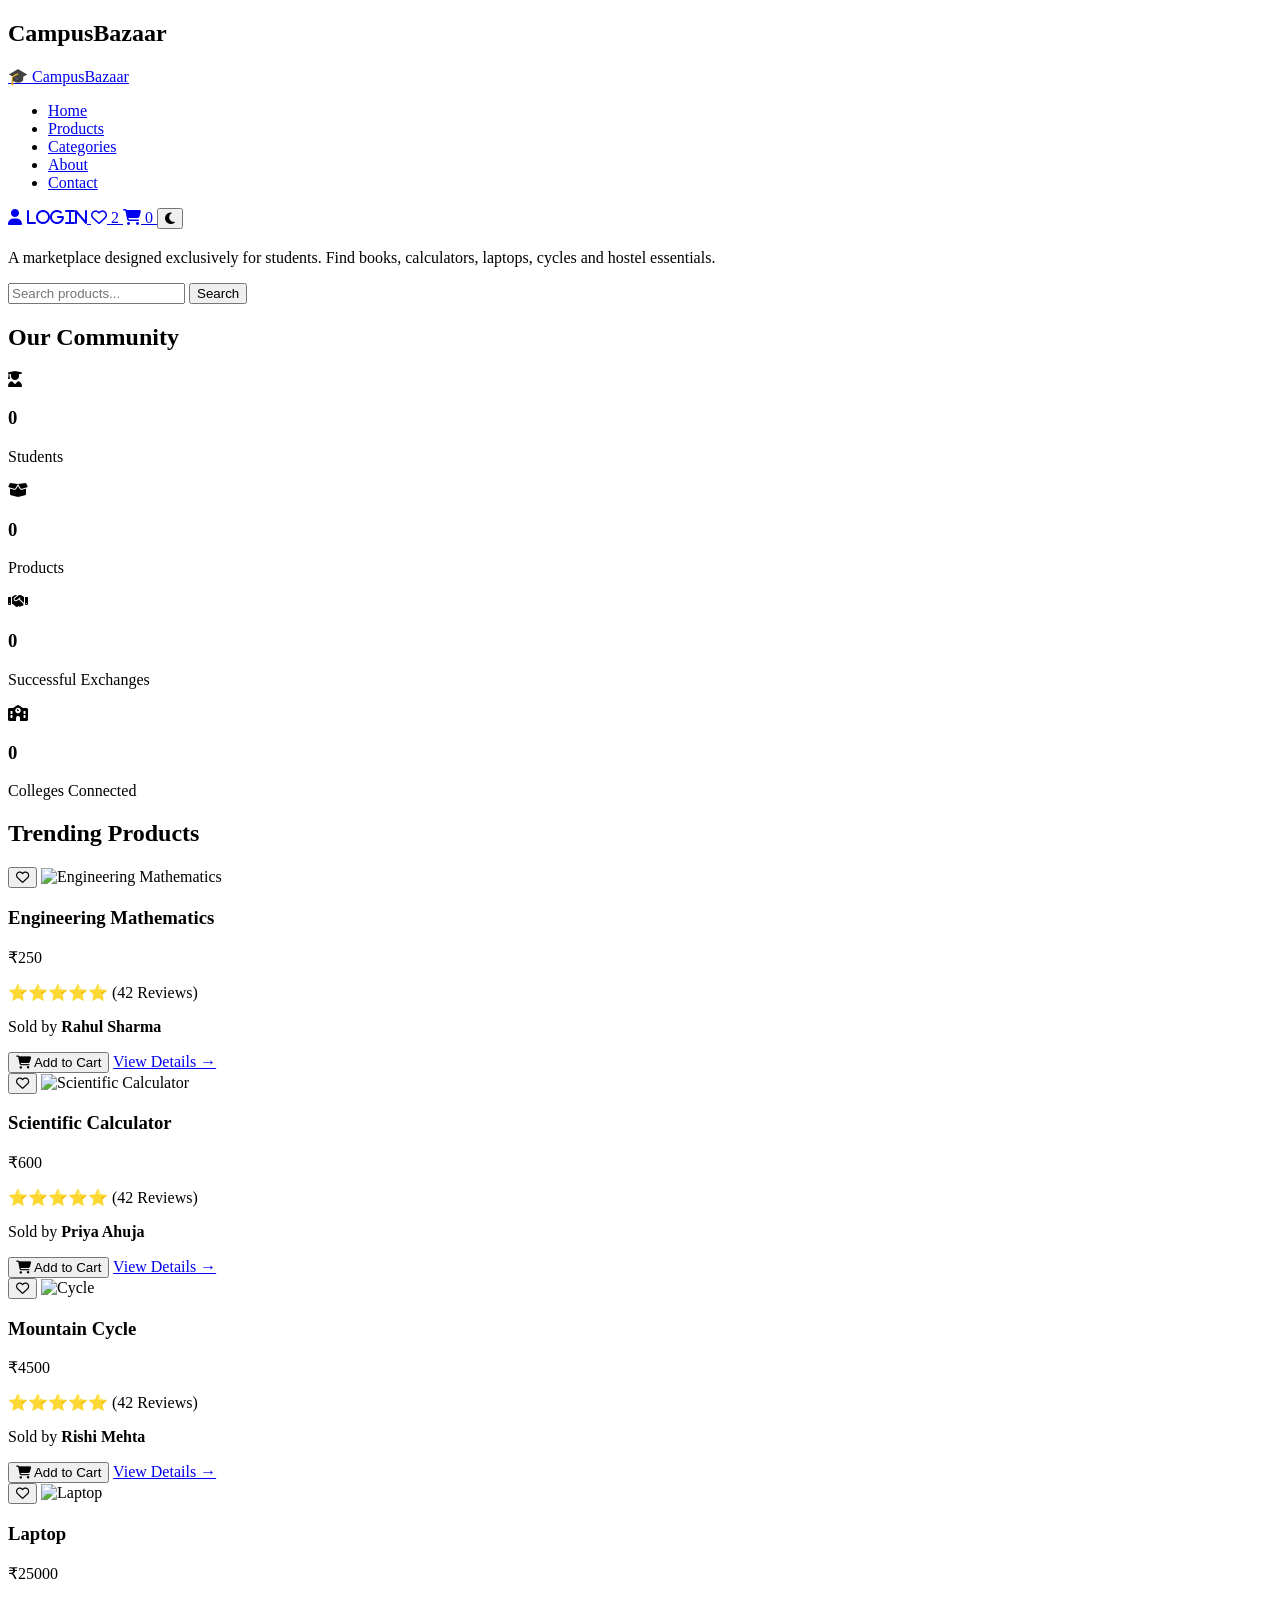
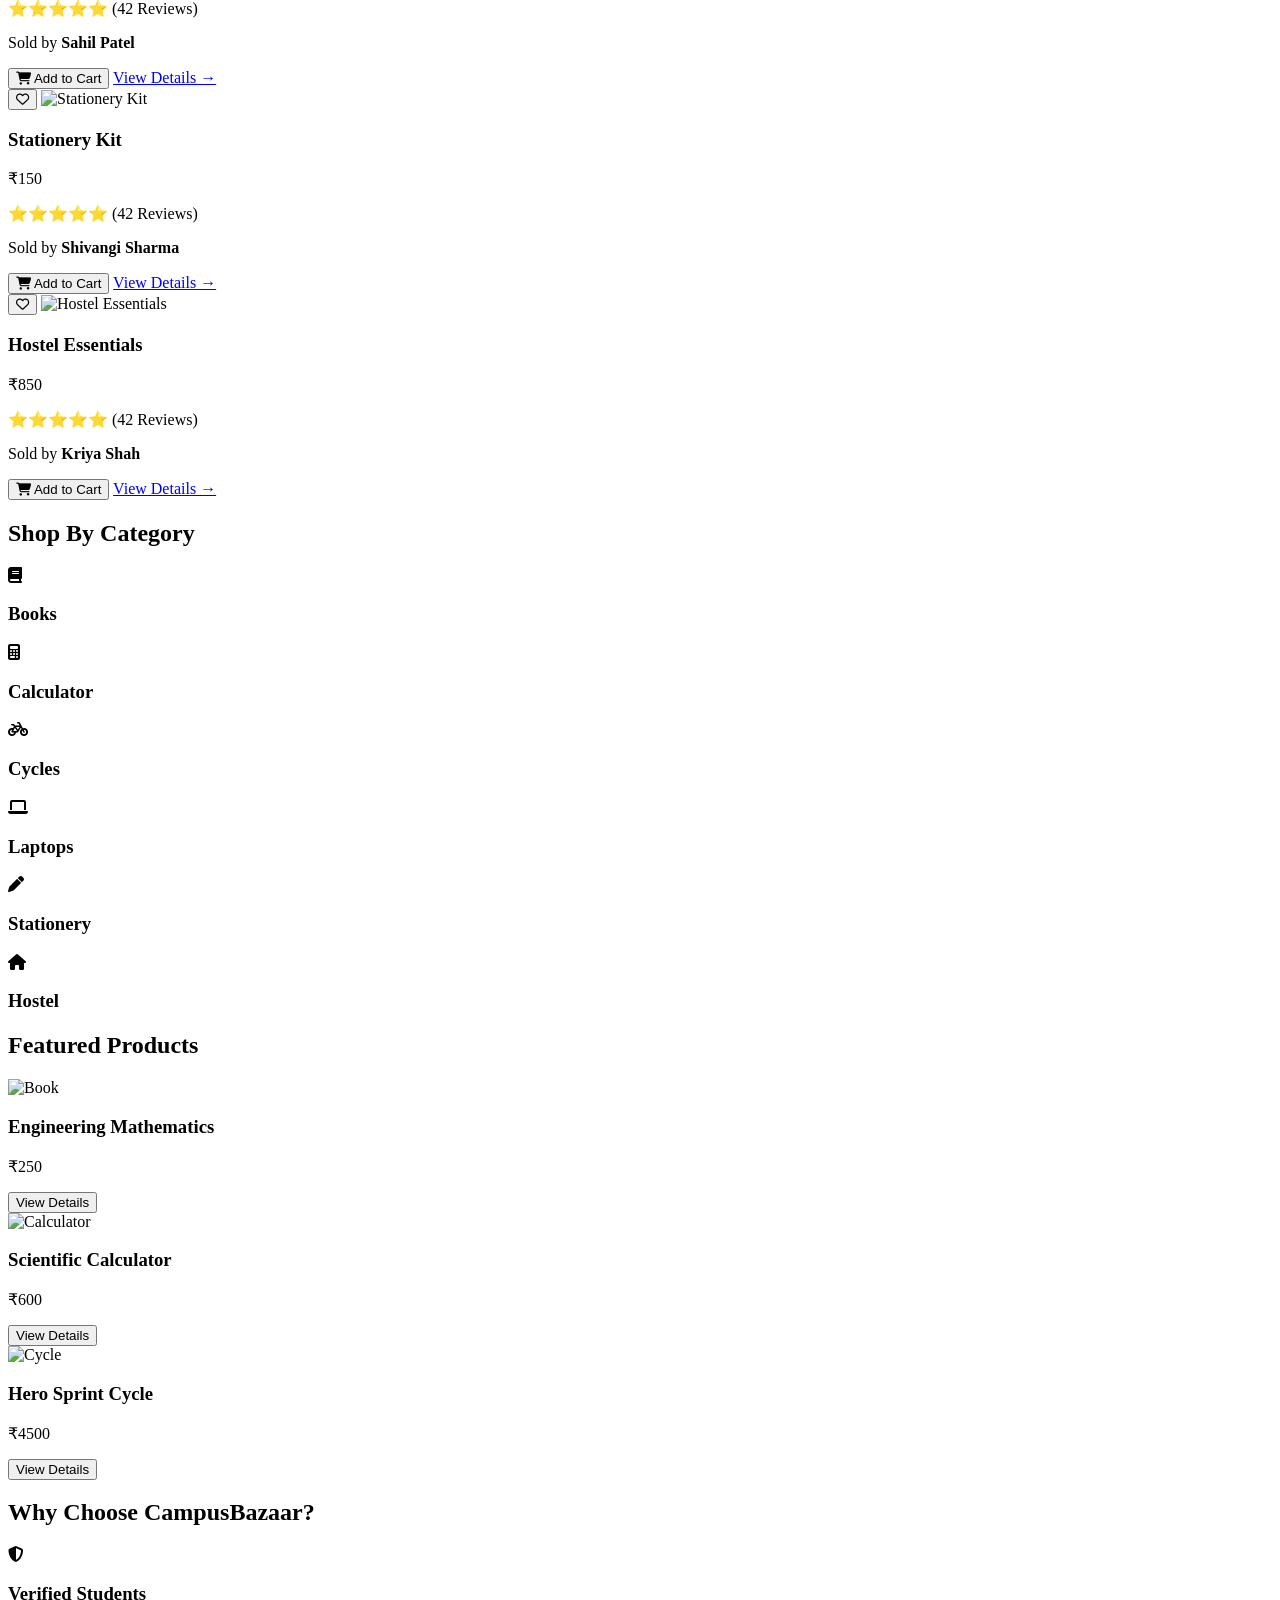
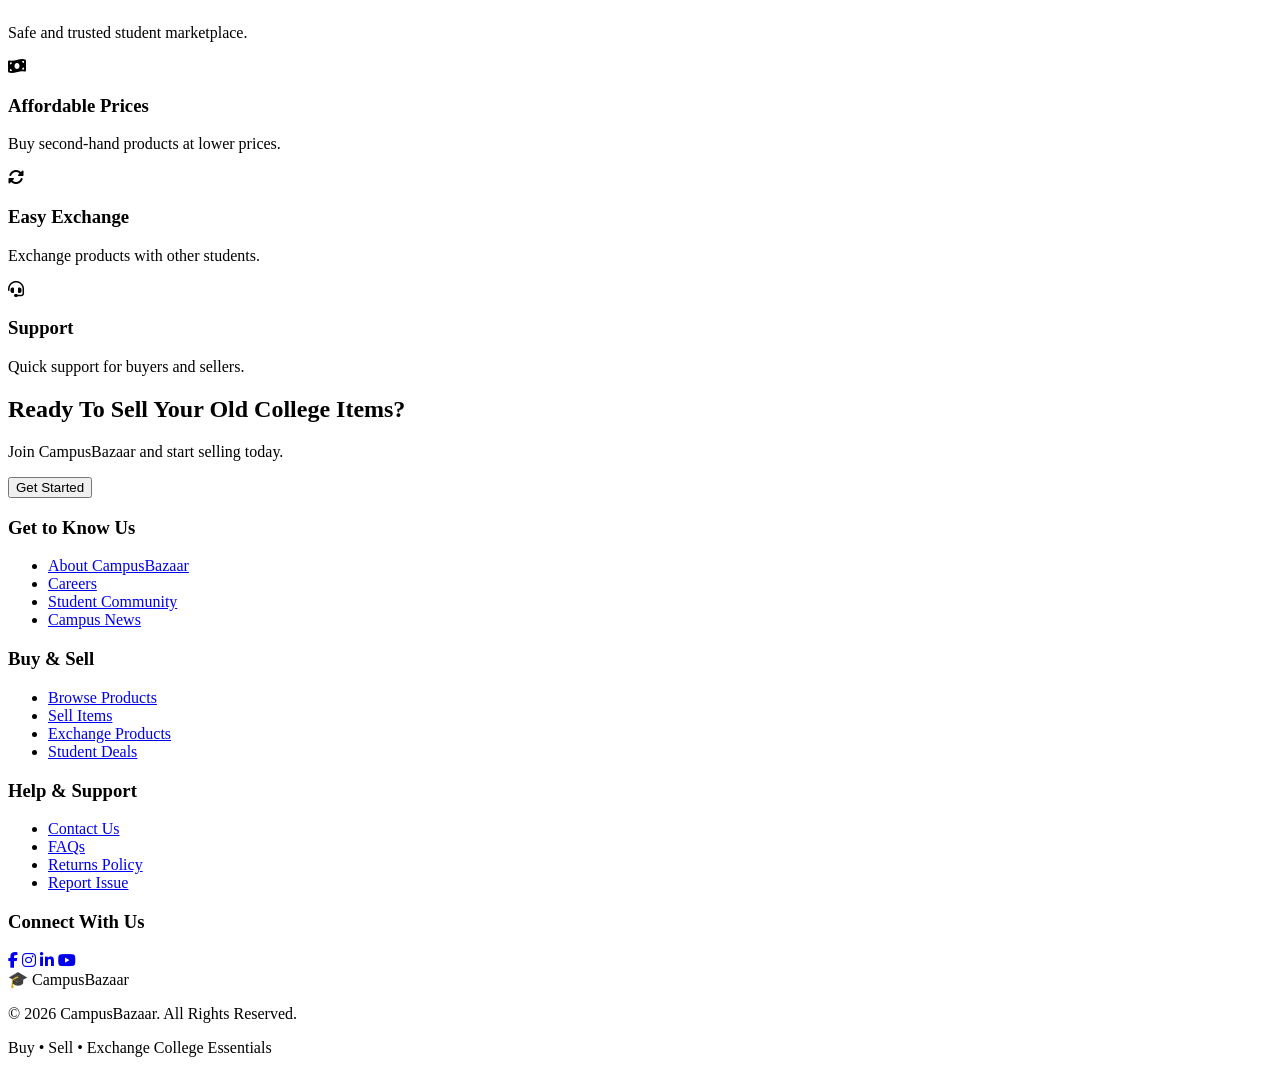
==== index.html @ 0b0bb055 "Add files via upload" ====
<!DOCTYPE html>
<html lang="en">

<head>
    <meta charset="UTF-8">
    <meta name="viewport" content="width=device-width, initial-scale=1.0">
    <title>CampusBazaar - Student Marketplace</title>

    <link rel="stylesheet" href="../CampusBazzar/css/index.css">


    <link rel="stylesheet" href="https://cdnjs.cloudflare.com/ajax/libs/font-awesome/6.5.1/css/all.min.css">

</head>


<body>
    <div id="loader">
        <h2>
            CampusBazaar
        </h2>

    </div>

    <!-- Navbar -->

    <nav class="navbar">

    <!-- Logo -->
    <div class="logo">
        <a href="index.html">
            <span>🎓 CampusBazaar</span>
        </a>
    </div>

    <!-- Navigation Links -->
    <ul class="nav-links">

        <li><a href="index.html" class="active">Home</a></li>
        <li><a href="Product.html">Products</a></li>
        <li><a href="Categories.html">Categories</a></li>
        <li><a href="about.html">About</a></li>
        <li><a href="contact.html">Contact</a></li>

    </ul>

    <!-- Right Side -->
    <div class="nav-right">
        <a href="Login.html" class="login-btn">
            <i class="fa-solid fa-user"> Login</i>
        </a>
        <a href="#" class="icon-btn">
            <i class="fa-regular fa-heart"></i>
            <span class="badge">2</span>
        </a>

        <a href="#" class="icon-btn">
            <i class="fas fa-shopping-cart"></i>
            <span class="badge" id="cart-count">0</span>

        </a>
        <button id="darkMode" class="theme-btn">
            <i class="fas fa-moon"></i>
        </button>

    </div>

</nav>

    <!-- Hero Section -->

    <section class="hero">
        <div class="hero-content">

            <h1>
                <span id="typing"></span>
            </h1>

            <p>
                A marketplace designed exclusively for students.
                Find books, calculators, laptops, cycles and hostel essentials.
            </p>

            <div class="search-box">

                <input type="text" id="searchInput" placeholder="Search products...">
                <button>
                    Search
                </button>

            </div>

        </div>

    </section>
    <section class="statistics">

        <h2>Our Community</h2>

        <div class="stats-container">

            <div class="stat-card">
                <i class="fas fa-user-graduate"></i>
                <h3 class="counter" data-target="1000">0</h3>
                <p>Students</p>
            </div>

            <div class="stat-card">
                <i class="fas fa-box-open"></i>
                <h3 class="counter" data-target="500">0</h3>
                <p>Products</p>
            </div>

            <div class="stat-card">
                <i class="fas fa-handshake"></i>
                <h3 class="counter" data-target="200">0</h3>
                <p>Successful Exchanges</p>
            </div>

            <div class="stat-card">
                <i class="fas fa-school"></i>
                <h3 class="counter" data-target="50">0</h3>
                <p>Colleges Connected</p>
            </div>

        </div>

    </section>
    <section class="product-slider-section">

        <h2>Trending Products</h2>

        <div class="slider-container">

            <div class="slider-track">

                <div class="product-card">

                    <!-- Wishlist -->
                    <button class="wishlist-btn">
                        <i class="fa-regular fa-heart"></i>
                    </button>

                    <!-- Product Image -->
                    <img src="images/maths Engineering.webp" alt="Engineering Mathematics">

                    <!-- Product Info -->
                    <div class="product-info">

                        <h3>Engineering Mathematics</h3>

                        <p class="price">₹250</p>

                        <div class="rating">
                            ⭐⭐⭐⭐⭐
                            <span>(42 Reviews)</span>
                        </div>

                        <p class="seller">
                            Sold by <strong>Rahul Sharma</strong>
                        </p>

                        <!-- Buttons -->
                        <button class="cart-btn">
                            <i class="fas fa-shopping-cart"></i>
                            Add to Cart
                        </button>

                        <a href="Product_Detail_Book.html" class="details-link">
                            View Details →
                        </a>

                    </div>

                </div>

                <div class="product-card">

                    <!-- Wishlist -->
                    <button class="wishlist-btn">
                        <i class="fa-regular fa-heart"></i>
                    </button>

                    <!-- Product Image -->
                    <img src="../CampusBazzar/images/calculator.png" alt="Scientific Calculator">

                    <!-- Product Info -->
                    <div class="product-info">

                        <h3>Scientific Calculator</h3>

                        <p class="price">₹600</p>

                        <div class="rating">
                            ⭐⭐⭐⭐⭐
                            <span>(42 Reviews)</span>
                        </div>

                        <p class="seller">
                            Sold by <strong>Priya Ahuja</strong>
                        </p>

                        <!-- Buttons -->
                        <button class="cart-btn">
                            <i class="fas fa-shopping-cart"></i>
                            Add to Cart
                        </button>

                        <a href="Product_Detail_Calculator.html" class="details-link">
                            View Details →
                        </a>

                    </div>

                </div>

                <div class="product-card">

                    <!-- Wishlist -->
                    <button class="wishlist-btn">
                        <i class="fa-regular fa-heart"></i>
                    </button>

                    <!-- Product Image -->
                    <img src="../CampusBazzar/images/cycle.webp" alt="Cycle">

                    <!-- Product Info -->
                    <div class="product-info">

                        <h3>Mountain Cycle</h3>

                        <p class="price">₹4500</p>

                        <div class="rating">
                            ⭐⭐⭐⭐⭐
                            <span>(42 Reviews)</span>
                        </div>

                        <p class="seller">
                            Sold by <strong>Rishi Mehta</strong>
                        </p>

                        <!-- Buttons -->
                        <button class="cart-btn">
                            <i class="fas fa-shopping-cart"></i>
                            Add to Cart
                        </button>

                        <a href="Product_Detail_Cycle.html" class="details-link">
                            View Details →
                        </a>

                    </div>

                </div>

                <div class="product-card">

                    <!-- Wishlist -->
                    <button class="wishlist-btn">
                        <i class="fa-regular fa-heart"></i>
                    </button>

                    <!-- Product Image -->
                    <img src="../CampusBazzar/images/laptop.png" alt="Laptop">

                    <!-- Product Info -->
                    <div class="product-info">

                        <h3>Laptop</h3>

                        <p class="price">₹25000</p>

                        <div class="rating">
                            ⭐⭐⭐⭐⭐
                            <span>(42 Reviews)</span>
                        </div>

                        <p class="seller">
                            Sold by <strong>Sahil Patel</strong>
                        </p>

                        <!-- Buttons -->
                        <button class="cart-btn">
                            <i class="fas fa-shopping-cart"></i>
                            Add to Cart
                        </button>

                        <a href="Product_Detail_Laptop.html" class="details-link">
                            View Details →
                        </a>

                    </div>

                </div>

                <div class="product-card">

                    <!-- Wishlist -->
                    <button class="wishlist-btn">
                        <i class="fa-regular fa-heart"></i>
                    </button>

                    <!-- Product Image -->
                    <img src="../CampusBazzar/images/kit.jpg" alt="Stationery Kit">

                    <!-- Product Info -->
                    <div class="product-info">

                        <h3>Stationery Kit</h3>

                        <p class="price">₹150</p>

                        <div class="rating">
                            ⭐⭐⭐⭐⭐
                            <span>(42 Reviews)</span>
                        </div>

                        <p class="seller">
                            Sold by <strong>Shivangi Sharma</strong>
                        </p>

                        <!-- Buttons -->
                        <button class="cart-btn">
                            <i class="fas fa-shopping-cart"></i>
                            Add to Cart
                        </button>

                        <a href="Product_Detail_kit.html" class="details-link">
                            View Details →
                        </a>

                    </div>

                </div>

                <div class="product-card">

                    <!-- Wishlist -->
                    <button class="wishlist-btn">
                        <i class="fa-regular fa-heart"></i>
                    </button>

                    <!-- Product Image -->
                    <img src="../CampusBazzar/images/hostel-1.jpg" alt="Hostel Essentials">

                    <!-- Product Info -->
                    <div class="product-info">

                        <h3>Hostel Essentials</h3>

                        <p class="price">₹850</p>

                        <div class="rating">
                            ⭐⭐⭐⭐⭐
                            <span>(42 Reviews)</span>
                        </div>

                        <p class="seller">
                            Sold by <strong>Kriya Shah</strong>
                        </p>

                        <!-- Buttons -->
                        <button class="cart-btn">
                            <i class="fas fa-shopping-cart"></i>
                            Add to Cart
                        </button>

                        <a href="Product_Detail_hostel.html" class="details-link">
                            View Details →
                        </a>

                    </div>

                </div>

            </div>

        </div>

    </section>

    <!-- Categories -->

    <section class="categories hidden">

        <h2>Shop By Category</h2>

        <div class="category-container">

            <div class="category-card">
                <i class="fas fa-book"></i>
                <h3>Books</h3>
            </div>

            <div class="category-card">
                <i class="fas fa-calculator"></i>
                <h3>Calculator</h3>
            </div>

            <div class="category-card">
                <i class="fas fa-bicycle"></i>
                <h3>Cycles</h3>
            </div>

            <div class="category-card">
                <i class="fas fa-laptop"></i>
                <h3>Laptops</h3>
            </div>

            <div class="category-card">
                <i class="fas fa-pen"></i>
                <h3>Stationery</h3>
            </div>

            <div class="category-card">
                <i class="fas fa-house"></i>
                <h3>Hostel</h3>
            </div>

        </div>

    </section>

    <!-- Featured Products -->

    <section class="products hidden">

        <h2>Featured Products</h2>

        <div class="product-grid">

            <div class="product-card">

                <img src="../CampusBazzar/images/maths Engineering.webp" alt="Book">

                <h3>Engineering Mathematics</h3>

                <p>₹250</p>

                <a href="../CampusBazzar/Product_Detail_Book.html">
                    <button>View Details</button>
                </a>

            </div>

            <div class="product-card">

                <img src="../CampusBazzar/images/calculator.png" alt="Calculator">

                <h3>Scientific Calculator</h3>

                <p>₹600</p>

                <a href="../CampusBazzar/Product_Detail_Calculator.html">
                    <button>View Details</button>
                </a>

            </div>

            <div class="product-card">

                <img src="../CampusBazzar/images/cycle.webp" alt="Cycle">

                <h3>Hero Sprint Cycle</h3>

                <p>₹4500</p>

                <a href="../CampusBazzar/Product_Detail_Cycle.html">
                    <button>View Details</button>
                </a>

            </div>

        </div>

    </section>

    <!-- Features -->

    <section class="features hidden">

        <h2>Why Choose CampusBazaar?</h2>

        <div class="feature-container">

            <div class="feature-box">
                <i class="fas fa-shield-alt"></i>
                <h3>Verified Students</h3>
                <p>Safe and trusted student marketplace.</p>
            </div>

            <div class="feature-box">
                <i class="fas fa-money-bill-wave"></i>
                <h3>Affordable Prices</h3>
                <p>Buy second-hand products at lower prices.</p>
            </div>

            <div class="feature-box">
                <i class="fas fa-sync-alt"></i>
                <h3>Easy Exchange</h3>
                <p>Exchange products with other students.</p>
            </div>

            <div class="feature-box">
                <i class="fas fa-headset"></i>
                <h3>Support</h3>
                <p>Quick support for buyers and sellers.</p>
            </div>

        </div>

    </section>

    <!-- CTA -->

    <section class="cta">

        <h2>Ready To Sell Your Old College Items?</h2>

        <p>Join CampusBazaar and start selling today.</p>

        <a href="register.html">
            <button>Get Started</button>
        </a>

    </section>

    <!-- Footer -->

    <footer class="footer">
        <div class="footer-main">

            <div class="footer-column">
                <h3>Get to Know Us</h3>
                <ul>
                    <li><a href="about.html">About CampusBazaar</a></li>
                    <li><a href="#">Careers</a></li>
                    <li><a href="#">Student Community</a></li>
                    <li><a href="#">Campus News</a></li>
                </ul>
            </div>

            <div class="footer-column">
                <h3>Buy & Sell</h3>
                <ul>
                    <li><a href="products.html">Browse Products</a></li>
                    <li><a href="#">Sell Items</a></li>
                    <li><a href="#">Exchange Products</a></li>
                    <li><a href="#">Student Deals</a></li>
                </ul>
            </div>

            <div class="footer-column">
                <h3>Help & Support</h3>
                <ul>
                    <li><a href="contact.html">Contact Us</a></li>
                    <li><a href="#">FAQs</a></li>
                    <li><a href="#">Returns Policy</a></li>
                    <li><a href="#">Report Issue</a></li>
                </ul>
            </div>

            <div class="footer-column">
                <h3>Connect With Us</h3>

                <div class="social-icons">
                    <a href="#"><i class="fab fa-facebook-f"></i></a>
                    <a href="#"><i class="fab fa-instagram"></i></a>
                    <a href="#"><i class="fab fa-linkedin-in"></i></a>
                    <a href="#"><i class="fab fa-youtube"></i></a>
                </div>

            </div>

        </div>

        <div class="footer-bottom">

            <div class="footer-logo">
                🎓 CampusBazaar
            </div>

            <p>
                © 2026 CampusBazaar. All Rights Reserved.
            </p>

            <p>
                Buy • Sell • Exchange College Essentials
            </p>

        </div>

    </footer>

</body>
<script src="Javascript/index.js"></script>

</html>
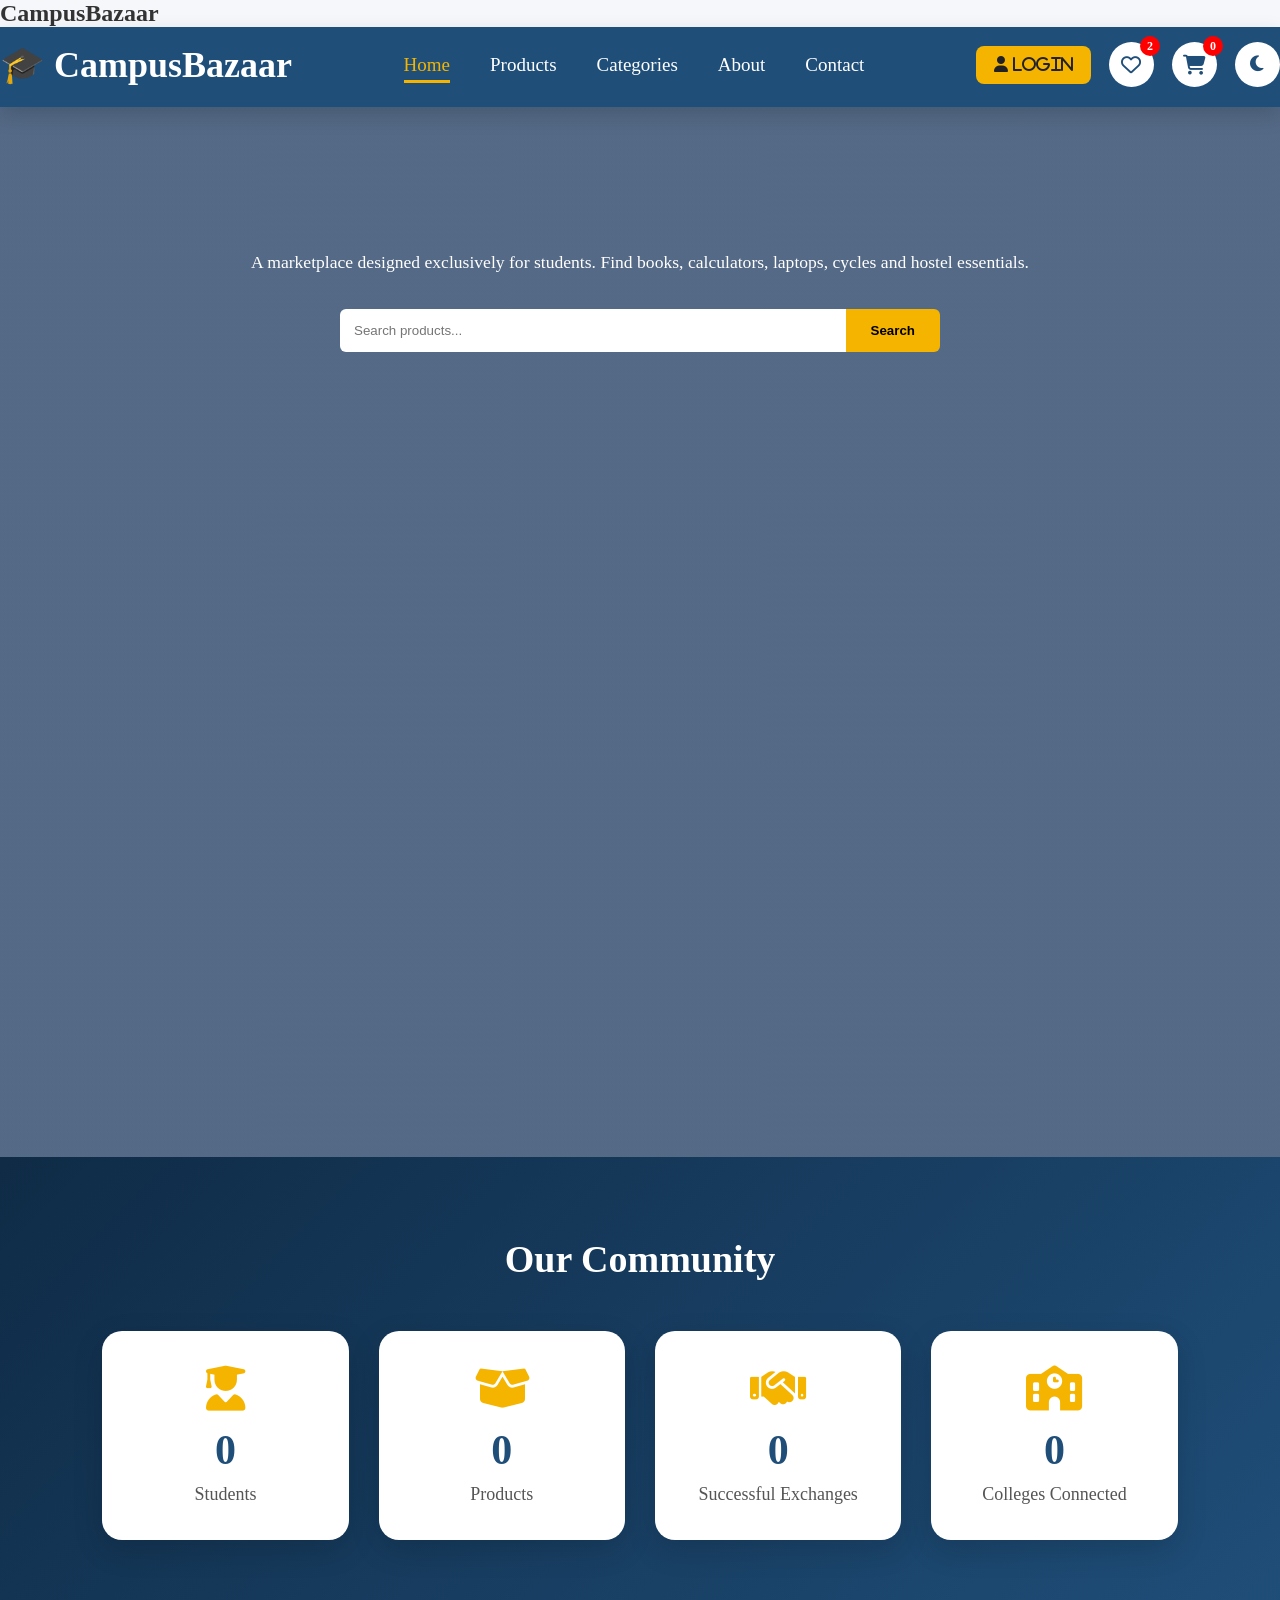
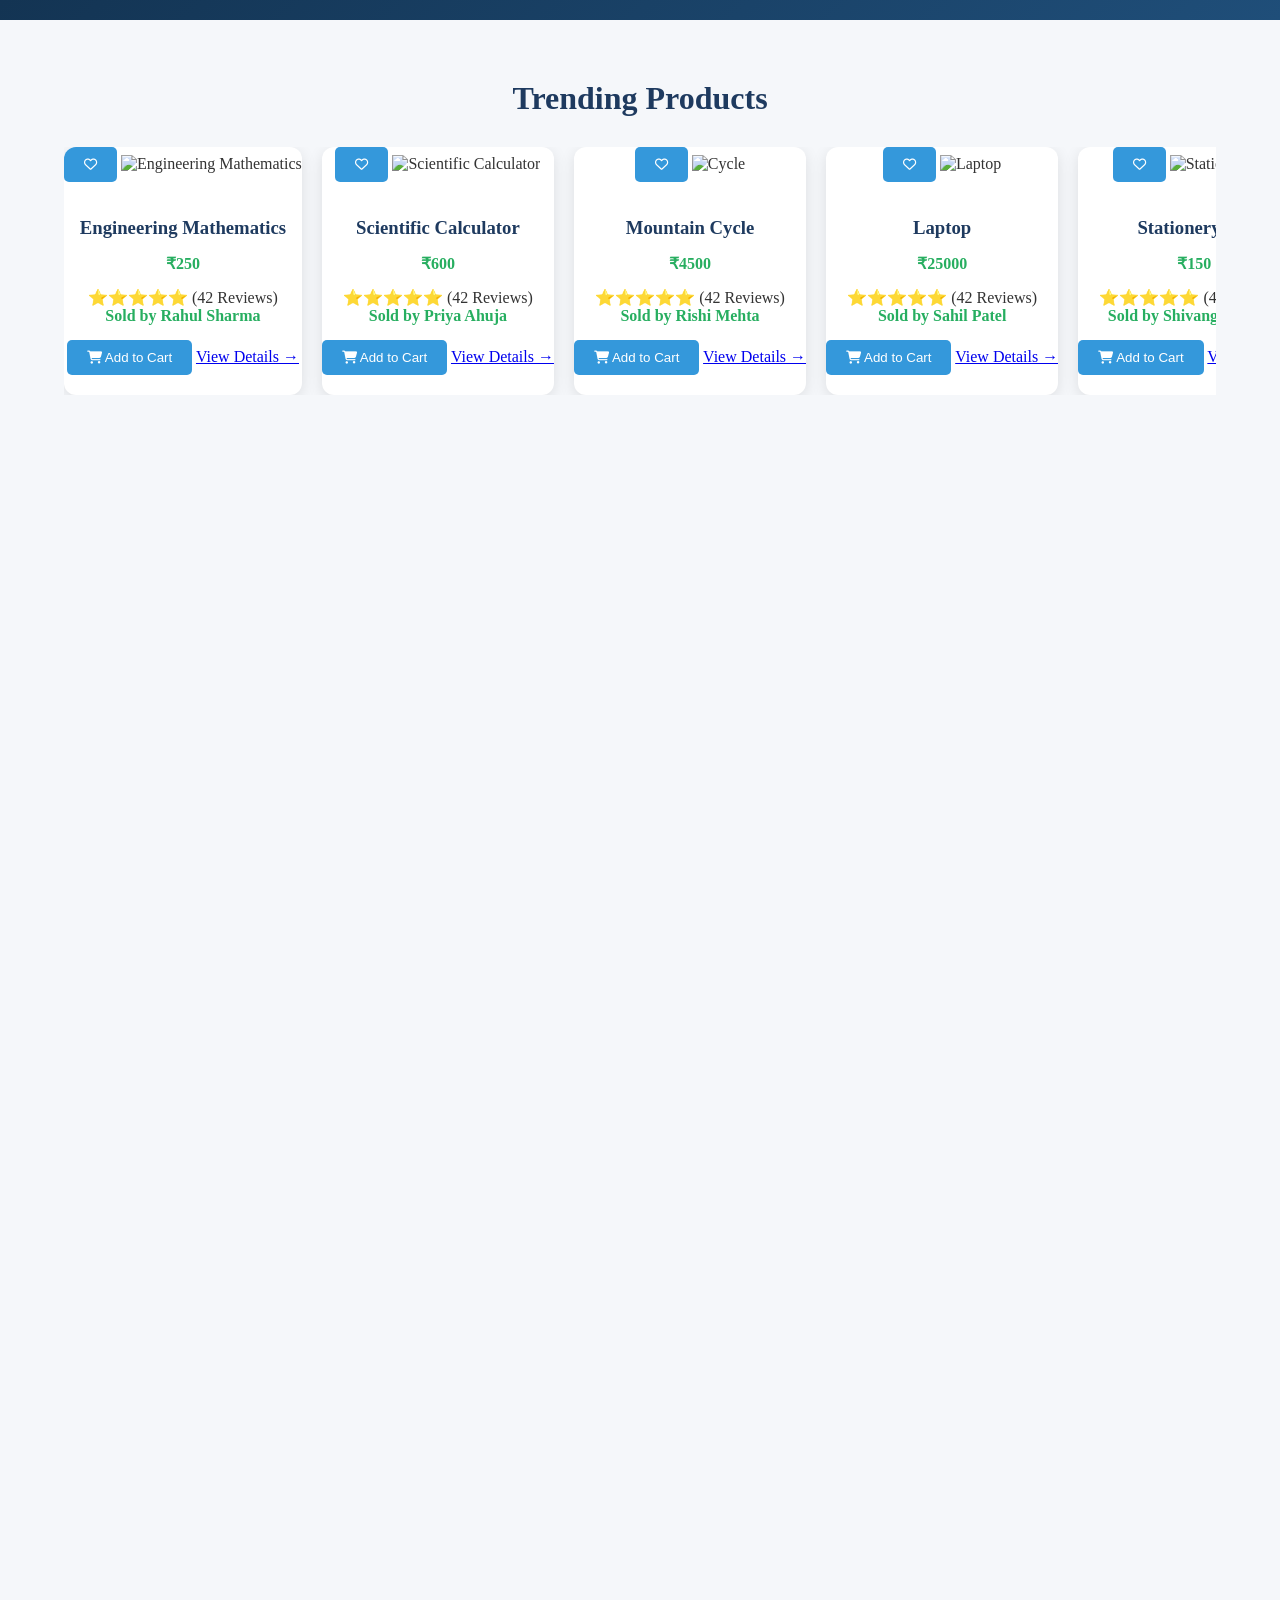
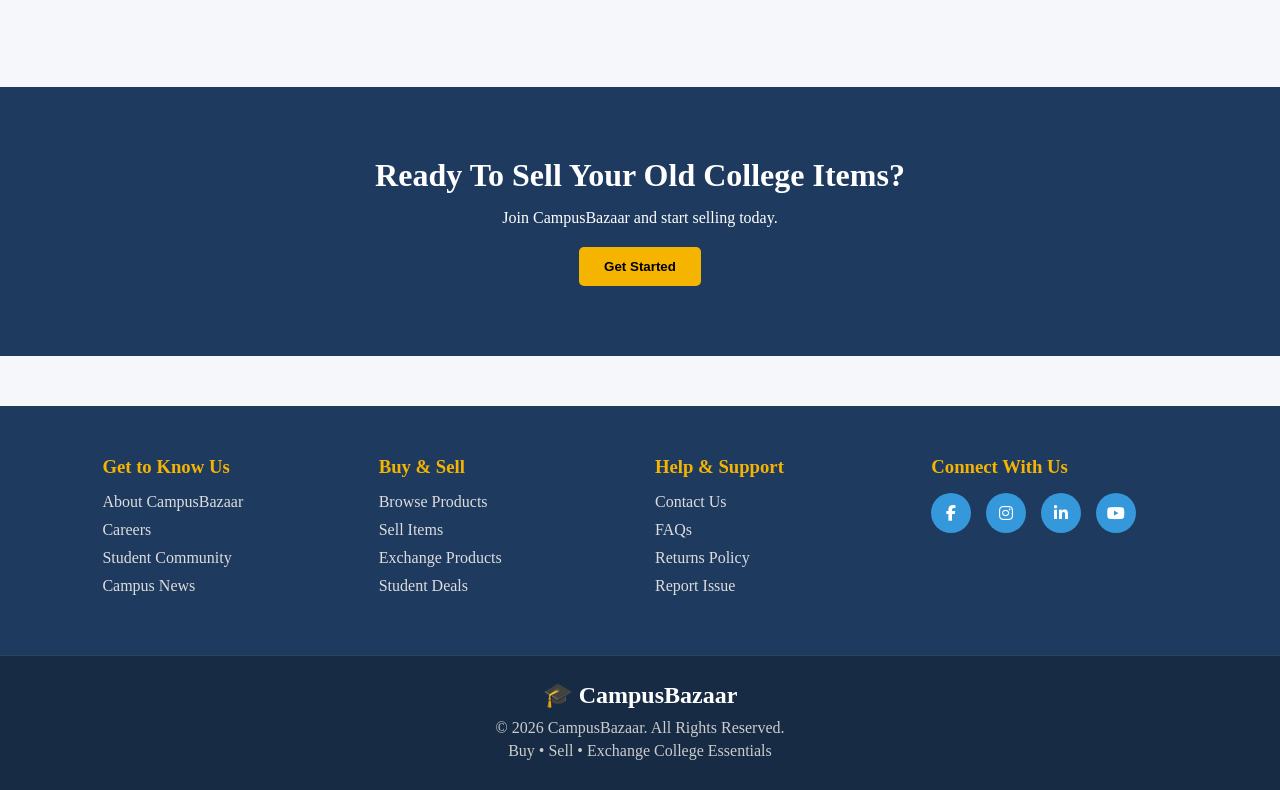
==== commit 9e534a88: "Update index.html" ====
--- a/index.html
+++ b/index.html
@@ -6,7 +6,7 @@
     <meta name="viewport" content="width=device-width, initial-scale=1.0">
     <title>CampusBazaar - Student Marketplace</title>
 
-    <link rel="stylesheet" href="../CampusBazzar/css/index.css">
+    <link rel="stylesheet" href="index.css">
 
 
     <link rel="stylesheet" href="https://cdnjs.cloudflare.com/ajax/libs/font-awesome/6.5.1/css/all.min.css">
@@ -142,7 +142,7 @@
                     </button>
 
                     <!-- Product Image -->
-                    <img src="images/maths Engineering.webp" alt="Engineering Mathematics">
+                    <img src="maths Engineering.webp" alt="Engineering Mathematics">
 
                     <!-- Product Info -->
                     <div class="product-info">
@@ -182,7 +182,7 @@
                     </button>
 
                     <!-- Product Image -->
-                    <img src="../CampusBazzar/images/calculator.png" alt="Scientific Calculator">
+                    <img src="calculator.png" alt="Scientific Calculator">
 
                     <!-- Product Info -->
                     <div class="product-info">
@@ -222,7 +222,7 @@
                     </button>
 
                     <!-- Product Image -->
-                    <img src="../CampusBazzar/images/cycle.webp" alt="Cycle">
+                    <img src="cycle.webp" alt="Cycle">
 
                     <!-- Product Info -->
                     <div class="product-info">
@@ -262,7 +262,7 @@
                     </button>
 
                     <!-- Product Image -->
-                    <img src="../CampusBazzar/images/laptop.png" alt="Laptop">
+                    <img src="laptop.png" alt="Laptop">
 
                     <!-- Product Info -->
                     <div class="product-info">
@@ -302,7 +302,7 @@
                     </button>
 
                     <!-- Product Image -->
-                    <img src="../CampusBazzar/images/kit.jpg" alt="Stationery Kit">
+                    <img src="kit.jpg" alt="Stationery Kit">
 
                     <!-- Product Info -->
                     <div class="product-info">
@@ -342,7 +342,7 @@
                     </button>
 
                     <!-- Product Image -->
-                    <img src="../CampusBazzar/images/hostel-1.jpg" alt="Hostel Essentials">
+                    <img src="hostel-1.jpg" alt="Hostel Essentials">
 
                     <!-- Product Info -->
                     <div class="product-info">
@@ -432,13 +432,13 @@
 
             <div class="product-card">
 
-                <img src="../CampusBazzar/images/maths Engineering.webp" alt="Book">
+                <img src="maths Engineering.webp" alt="Book">
 
                 <h3>Engineering Mathematics</h3>
 
                 <p>₹250</p>
 
-                <a href="../CampusBazzar/Product_Detail_Book.html">
+                <a href="Product_Detail_Book.html">
                     <button>View Details</button>
                 </a>
 
@@ -446,13 +446,13 @@
 
             <div class="product-card">
 
-                <img src="../CampusBazzar/images/calculator.png" alt="Calculator">
+                <img src="calculator.png" alt="Calculator">
 
                 <h3>Scientific Calculator</h3>
 
                 <p>₹600</p>
 
-                <a href="../CampusBazzar/Product_Detail_Calculator.html">
+                <a href="Product_Detail_Calculator.html">
                     <button>View Details</button>
                 </a>
 
@@ -460,13 +460,13 @@
 
             <div class="product-card">
 
-                <img src="../CampusBazzar/images/cycle.webp" alt="Cycle">
+                <img src="cycle.webp" alt="Cycle">
 
                 <h3>Hero Sprint Cycle</h3>
 
                 <p>₹4500</p>
 
-                <a href="../CampusBazzar/Product_Detail_Cycle.html">
+                <a href="Product_Detail_Cycle.html">
                     <button>View Details</button>
                 </a>
 
@@ -596,4 +596,4 @@
 </body>
 <script src="Javascript/index.js"></script>
 
-</html>+</html>
--- a/index.css
+++ b/index.css
@@ -0,0 +1,731 @@
+
+*{
+    margin:0;
+    padding:0;
+   
+}
+
+html{
+    scroll-behavior:smooth;
+}
+
+body{
+    background:#f5f7fa;
+    color:#333;
+}
+
+.navbar{
+
+    position:sticky;
+    top:0;
+    left:0;
+    width:100%;
+    background:#1f4e79;
+    display:flex;
+    justify-content:space-between;
+    align-items:center;
+    padding:15px 0px 20px;
+    z-index:1000;
+    box-shadow:0 8px 20px rgba(0,0,0,.15);
+
+}
+
+.logo a{
+
+    text-decoration:none;
+    color:white;
+    font-size:36px;
+    font-weight:bold;
+
+}
+
+.logo span{
+    margin-left:0px;
+}
+
+/* Navigation */
+
+.nav-links{
+    display:flex;
+    list-style:none;
+    gap:40px;
+
+}
+
+.nav-links li{
+    list-style:none;
+}
+
+.nav-links a{
+    color:white;
+    text-decoration:none;
+    font-size:19px;
+    font-weight:500;
+    transition:.3s;
+    position:relative;
+
+}
+
+/* Hover Line */
+
+.nav-links a::after{
+
+    content:"";
+    position:absolute;
+    left:0;
+    bottom:-8px;
+    width:0;
+    height:3px;
+    background:#f4b400;
+    transition:.3s;
+
+}
+
+.nav-links a:hover::after,
+
+.nav-links a.active::after{
+    width:100%;
+}
+
+.nav-links a:hover{
+    color:#f4b400;
+}
+
+
+.nav-right{
+    display:flex;
+    align-items:center;
+    gap:18px;
+
+}
+
+
+.login-btn{
+    background:#f4b400;
+    color:#222;
+    padding:10px 18px;
+    border-radius:8px;
+    text-decoration:none;
+    font-weight:600;
+    transition:.3s;
+
+}
+
+.login-btn:hover{
+    background:#d89c00;
+    color:white;
+
+}
+
+
+.icon-btn{
+    position:relative;
+    width:45px;
+    height:45px;
+    border-radius:50%;
+    background:white;
+    display:flex;
+    justify-content:center;
+    align-items:center;
+    text-decoration:none;
+    color:#1f4e79;
+    font-size:20px;
+    transition:.3s;
+
+}
+
+.icon-btn:hover{
+    background:#f4b400;
+    color:white;
+    transform:translateY(-4px);
+
+}
+
+
+.badge{
+    position:absolute;
+    top:-6px;
+    right:-6px;
+    width:20px;
+    height:20px;
+    background:red;
+    color:white;
+    border-radius:50%;
+    display:flex;
+    justify-content:center;
+    align-items:center;
+    font-size:12px;
+    font-weight:bold;
+
+}
+
+
+.theme-btn{
+    width:45px;
+    height:45px;
+    border:none;
+    border-radius:50%;
+    background:white;
+    cursor:pointer;
+    font-size:18px;
+    color:#1f4e79;
+    transition:.3s;
+
+}
+
+.theme-btn:hover{
+    background:#f4b400;
+    color:white;
+    transform:rotate(25deg);
+
+}
+
+
+@media(max-width:992px){
+
+    .navbar{
+
+        flex-wrap:wrap;
+
+        padding:15px;
+
+    }
+
+    .nav-links{
+
+        width:100%;
+
+        justify-content:center;
+
+        margin:20px 0;
+
+        gap:20px;
+
+        flex-wrap:wrap;
+
+    }
+
+}
+.product-slider-section{
+    padding:60px 5%;
+    background:#f5f7fa;
+}
+
+.product-slider-section h2{
+    text-align:center;
+    margin-bottom:30px;
+    color:#1e3a5f;
+}
+
+.slider-container{
+    overflow:hidden;
+    position:relative;
+}
+
+.slider-track{
+    display:flex;
+    gap:20px;
+    width:max-content;
+    animation:scroll 20s linear infinite;
+}
+
+.slider-container:hover .slider-track{
+    animation-play-state:paused;
+}
+
+.card{
+    width:320px;
+    background:white;
+    border-radius:12px;
+    overflow:hidden;
+    box-shadow:0 4px 12px rgba(0,0,0,0.1);
+    transition:0.3s;
+}
+
+.card:hover{
+    transform:translateY(-8px);
+}
+
+.card img{
+    width:100%;
+    height:220px;
+    object-fit:cover;
+}
+
+.card h3{
+    padding:10px;
+    color:#1e3a5f;
+}
+
+.card p{
+    padding:0 10px 15px;
+    color:#27ae60;
+    font-weight:bold;
+}
+
+@keyframes scroll{
+
+    0%{
+        transform:translateX(0);
+    }
+
+    100%{
+        transform:translateX(-50%);
+    }
+
+}
+
+.hero{
+    min-height:90vh;
+}
+.hero{
+    background:#1e3a5f;
+    color:white;
+    text-align:center;
+    padding:100px 20px;
+}
+
+.hero-content{
+    max-width:800px;
+    margin:auto;
+}
+
+.hero h1{
+    font-size:3rem;
+    margin-bottom:20px;
+}
+
+.hero p{
+    font-size:1.1rem;
+    line-height:1.8;
+    margin-bottom:30px;
+}
+.hero{
+    background:
+    linear-gradient(
+        rgba(30,58,95,0.75),
+        rgba(30,58,95,0.75)
+    ),
+    url("../images/front.webp");
+
+    background-size: cover;
+    background-position: center;
+    background-repeat: no-repeat;
+
+    color:white;
+    text-align:center;
+    padding:120px 20px;
+}
+
+.search-box{
+    display:flex;
+    justify-content:center;
+    max-width:600px;
+    margin:auto;
+}
+
+.search-box input{
+    flex:1;
+    padding:14px;
+    border:none;
+    outline:none;
+    border-radius:6px 0 0 6px;
+}
+
+.search-box button{
+    padding:14px 25px;
+    background:#f4b400;
+    border:none;
+    cursor:pointer;
+    font-weight:bold;
+    border-radius:0 6px 6px 0;
+}
+
+.search-box button:hover{
+    background:#ffd24d;
+}
+
+section h2{
+    text-align:center;
+    color:#1e3a5f;
+    margin-bottom:40px;
+    font-size:2rem;
+}
+
+
+.categories{
+    padding:60px 50px;
+}
+
+.category-container{
+    display:grid;
+    grid-template-columns:repeat(auto-fit,minmax(180px,1fr));
+    gap:25px;
+}
+
+.category-card{
+    background:white;
+    padding:30px;
+    border-radius:12px;
+    text-align:center;
+    box-shadow:0 4px 12px rgba(0,0,0,0.1);
+    transition:0.3s;
+}
+
+.category-card:hover{
+    transform:translateY(-5px);
+}
+
+.category-card i{
+    font-size:40px;
+    color:#3498db;
+    margin-bottom:15px;
+}
+
+.category-card h3{
+    color:#1e3a5f;
+}
+
+
+.products{
+    padding:60px 50px;
+    background:white;
+}
+
+.product-grid{
+    display:grid;
+    grid-template-columns:repeat(auto-fit,minmax(280px,1fr));
+    gap:25px;
+}
+
+.product-card{
+    background:white;
+    border-radius:12px;
+    overflow:hidden;
+    box-shadow:0 4px 15px rgba(0,0,0,0.1);
+    transition:0.3s;
+    text-align:center;
+}
+
+.product-card:hover{
+    transform:translateY(-8px);
+}
+
+.product-card img{
+    width:100%;
+    height:220px;
+    object-fit:cover;
+}
+
+.product-card h3{
+    margin:15px 0;
+    color:#1e3a5f;
+}
+
+.product-card p{
+    color:#27ae60;
+    font-weight:bold;
+    margin-bottom:15px;
+}
+
+.product-card button{
+    margin-bottom:20px;
+    padding:10px 20px;
+    border:none;
+    border-radius:5px;
+    background:#3498db;
+    color:white;
+    cursor:pointer;
+}
+
+.product-card button:hover{
+    background:#2980b9;
+}
+
+
+.features{
+    padding:60px 50px;
+}
+
+.feature-container{
+    display:grid;
+    grid-template-columns:repeat(auto-fit,minmax(250px,1fr));
+    gap:25px;
+}
+
+.feature-box{
+    background:white;
+    padding:30px;
+    text-align:center;
+    border-radius:12px;
+    box-shadow:0 4px 12px rgba(0,0,0,0.1);
+}
+
+.feature-box i{
+    font-size:40px;
+    color:#27ae60;
+    margin-bottom:15px;
+}
+
+.feature-box h3{
+    color:#1e3a5f;
+    margin-bottom:10px;
+}
+
+.feature-box p{
+    color:#666;
+}
+
+
+
+.cta{
+    background:#1e3a5f;
+    color:white;
+    text-align:center;
+    padding:70px 20px;
+}
+
+.cta h2{
+    color:white;
+    margin-bottom:15px;
+}
+
+.cta p{
+    margin-bottom:20px;
+}
+
+.cta button{
+    background:#f4b400;
+    color:black;
+    border:none;
+    padding:12px 25px;
+    border-radius:5px;
+    cursor:pointer;
+    font-weight:bold;
+}
+
+.cta button:hover{
+    background:#ffd24d;
+}
+
+.footer{
+    margin-top:50px;
+}
+
+.footer-top{
+    background:#2d4f78;
+    text-align:center;
+    padding:15px;
+}
+
+.footer-top a{
+    color:white;
+    text-decoration:none;
+    font-size:14px;
+    font-weight:bold;
+}
+
+.footer-main{
+    background:#1e3a5f;
+    color:white;
+    display:grid;
+    grid-template-columns:repeat(auto-fit,minmax(220px,1fr));
+    gap:30px;
+    padding:50px 8%;
+}
+
+.footer-column h3{
+    margin-bottom:15px;
+    color:#f4b400;
+}
+
+.footer-column ul{
+    list-style:none;
+}
+
+.footer-column ul li{
+    margin-bottom:10px;
+}
+
+.footer-column ul li a{
+    color:#ddd;
+    text-decoration:none;
+    transition:0.3s;
+}
+
+.footer-column ul li a:hover{
+    color:white;
+    text-decoration:underline;
+}
+
+.social-icons{
+    display:flex;
+    gap:15px;
+    margin-top:15px;
+}
+
+.social-icons a{
+    width:40px;
+    height:40px;
+    background:#3498db;
+    color:white;
+    display:flex;
+    justify-content:center;
+    align-items:center;
+    border-radius:50%;
+    text-decoration:none;
+    transition:0.3s;
+}
+
+.social-icons a:hover{
+    background:#f4b400;
+    color:black;
+}
+
+.footer-bottom{
+    background:#172b45;
+    color:white;
+    text-align:center;
+    padding:25px;
+    border-top:1px solid rgba(255,255,255,0.1);
+}
+
+.footer-logo{
+    font-size:24px;
+    font-weight:bold;
+    margin-bottom:10px;
+}
+
+.footer-bottom p{
+    margin:5px 0;
+    color:#ccc;
+}
+
+
+@media(max-width:768px){
+
+    .navbar{
+        flex-direction:column;
+        gap:15px;
+        padding:20px;
+    }
+
+    .nav-links{
+        flex-direction:column;
+        text-align:center;
+    }
+
+    .hero{
+        padding:70px 20px;
+    }
+
+    .hero h1{
+        font-size:2rem;
+    }
+
+    .search-box{
+        flex-direction:column;
+        gap:10px;
+    }
+
+    .search-box input,
+    .search-box button{
+        width:100%;
+        border-radius:6px;
+    }
+
+    .categories,
+    .products,
+    .features{
+        padding:40px 20px;
+    }
+
+    .cta{
+        padding:50px 20px;
+    }
+}
+.toast{
+    position:fixed;
+    bottom:30px;
+    right:30px;
+    background:#27ae60;
+    color:#fff;
+    padding:15px 20px;
+    border-radius:8px;
+    opacity:0;
+    transition:0.3s;
+    z-index:9999;
+}
+
+.toast.show{
+    opacity:1;
+}
+
+.dark{
+    background:#121212;
+    color:white;
+}
+
+.active{
+    color:#f4b400 !important;
+    font-weight:bold;
+}
+
+.hidden{
+    opacity:0;
+    transform:translateY(40px);
+    transition:1s;
+}
+
+.show{
+    opacity:1;
+    transform:translateY(0);
+}
+.statistics{
+    padding:80px 8%;
+    background:linear-gradient(135deg,#0f2b46,#1f4e79);
+}
+
+.statistics h2{
+    text-align:center;
+    color:white;
+    font-size:38px;
+    margin-bottom:50px;
+}
+
+.stats-container{
+    display:grid;
+    grid-template-columns:repeat(auto-fit,minmax(220px,1fr));
+    gap:30px;
+}
+
+.stat-card{
+    background:white;
+    border-radius:20px;
+    padding:35px;
+    text-align:center;
+    box-shadow:0 10px 30px rgba(0,0,0,0.15);
+    transition:.4s;
+}
+
+.stat-card:hover{
+    transform:translateY(-12px);
+}
+
+.stat-card i{
+    font-size:45px;
+    color:#f4b400;
+    margin-bottom:15px;
+}
+
+.counter{
+    font-size:42px;
+    font-weight:bold;
+    color:#1f4e79;
+}
+
+.stat-card p{
+    margin-top:10px;
+    font-size:18px;
+    color:#555;
+}
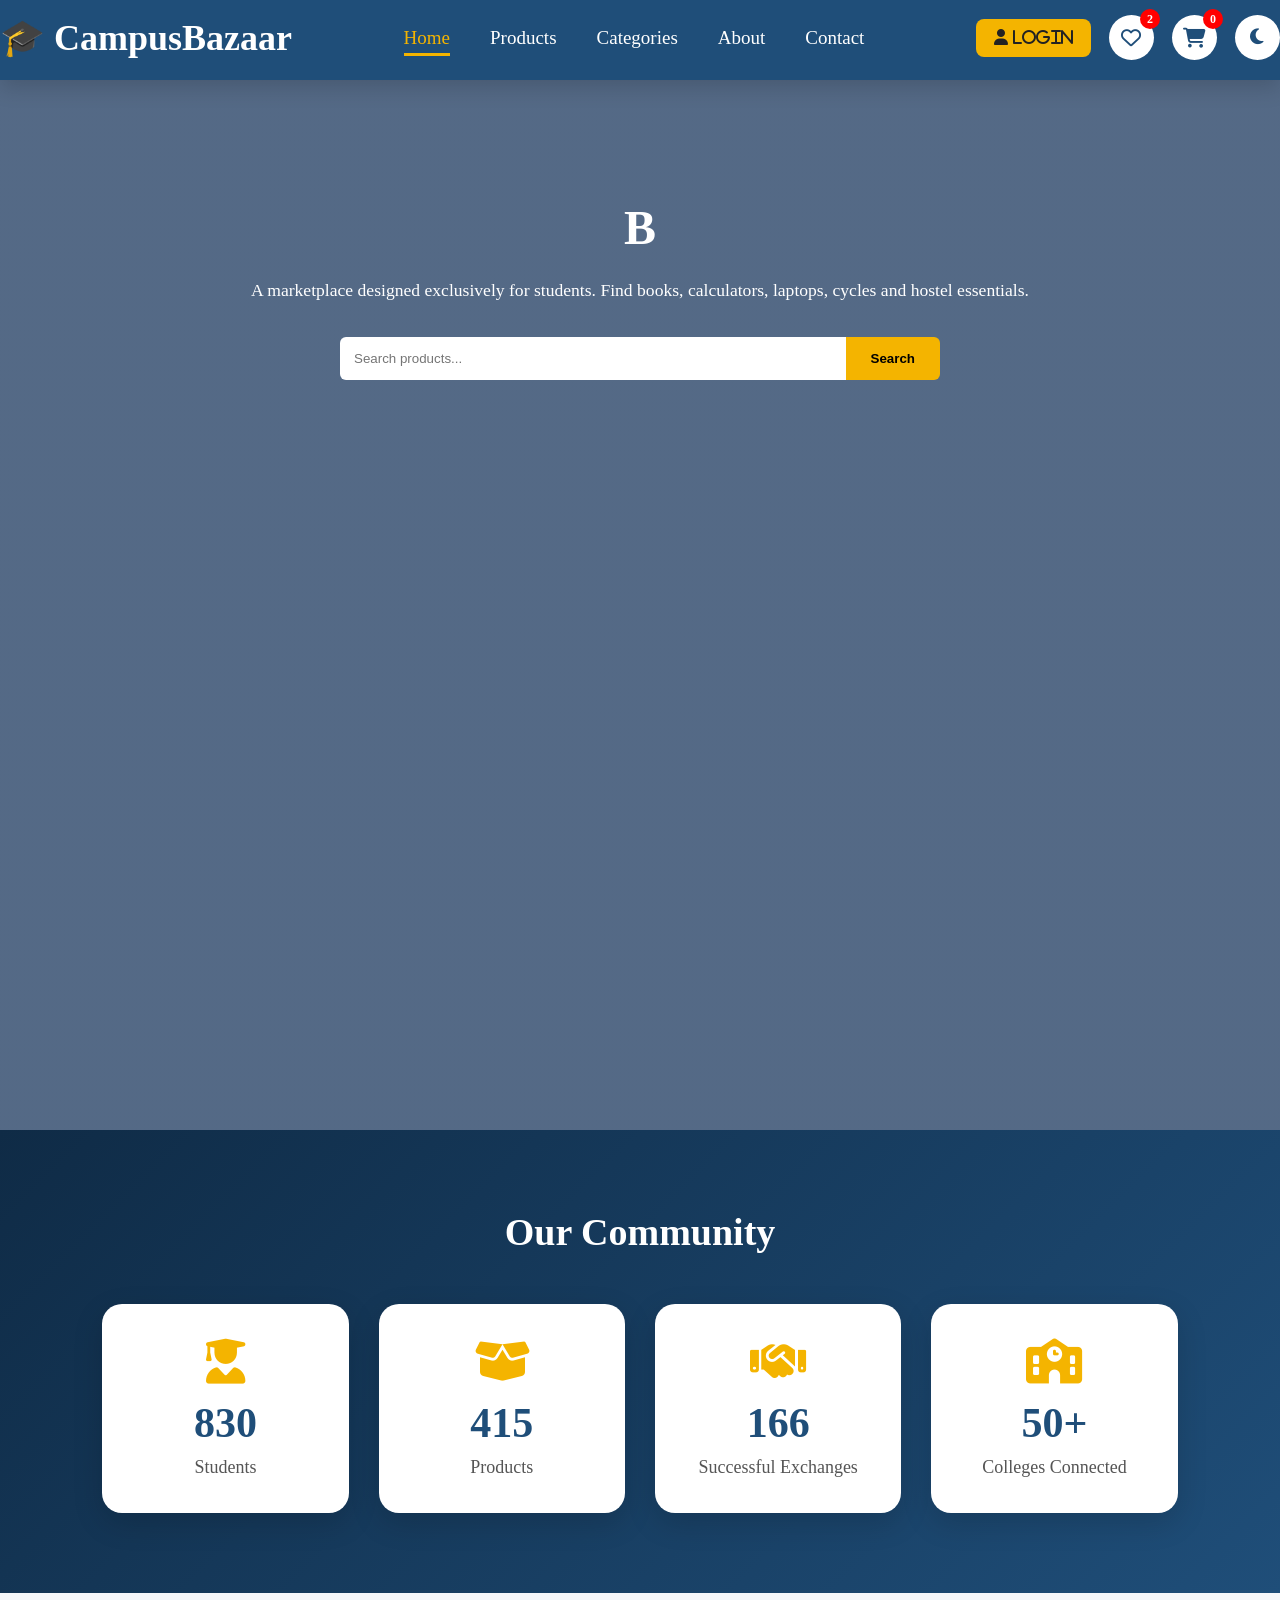
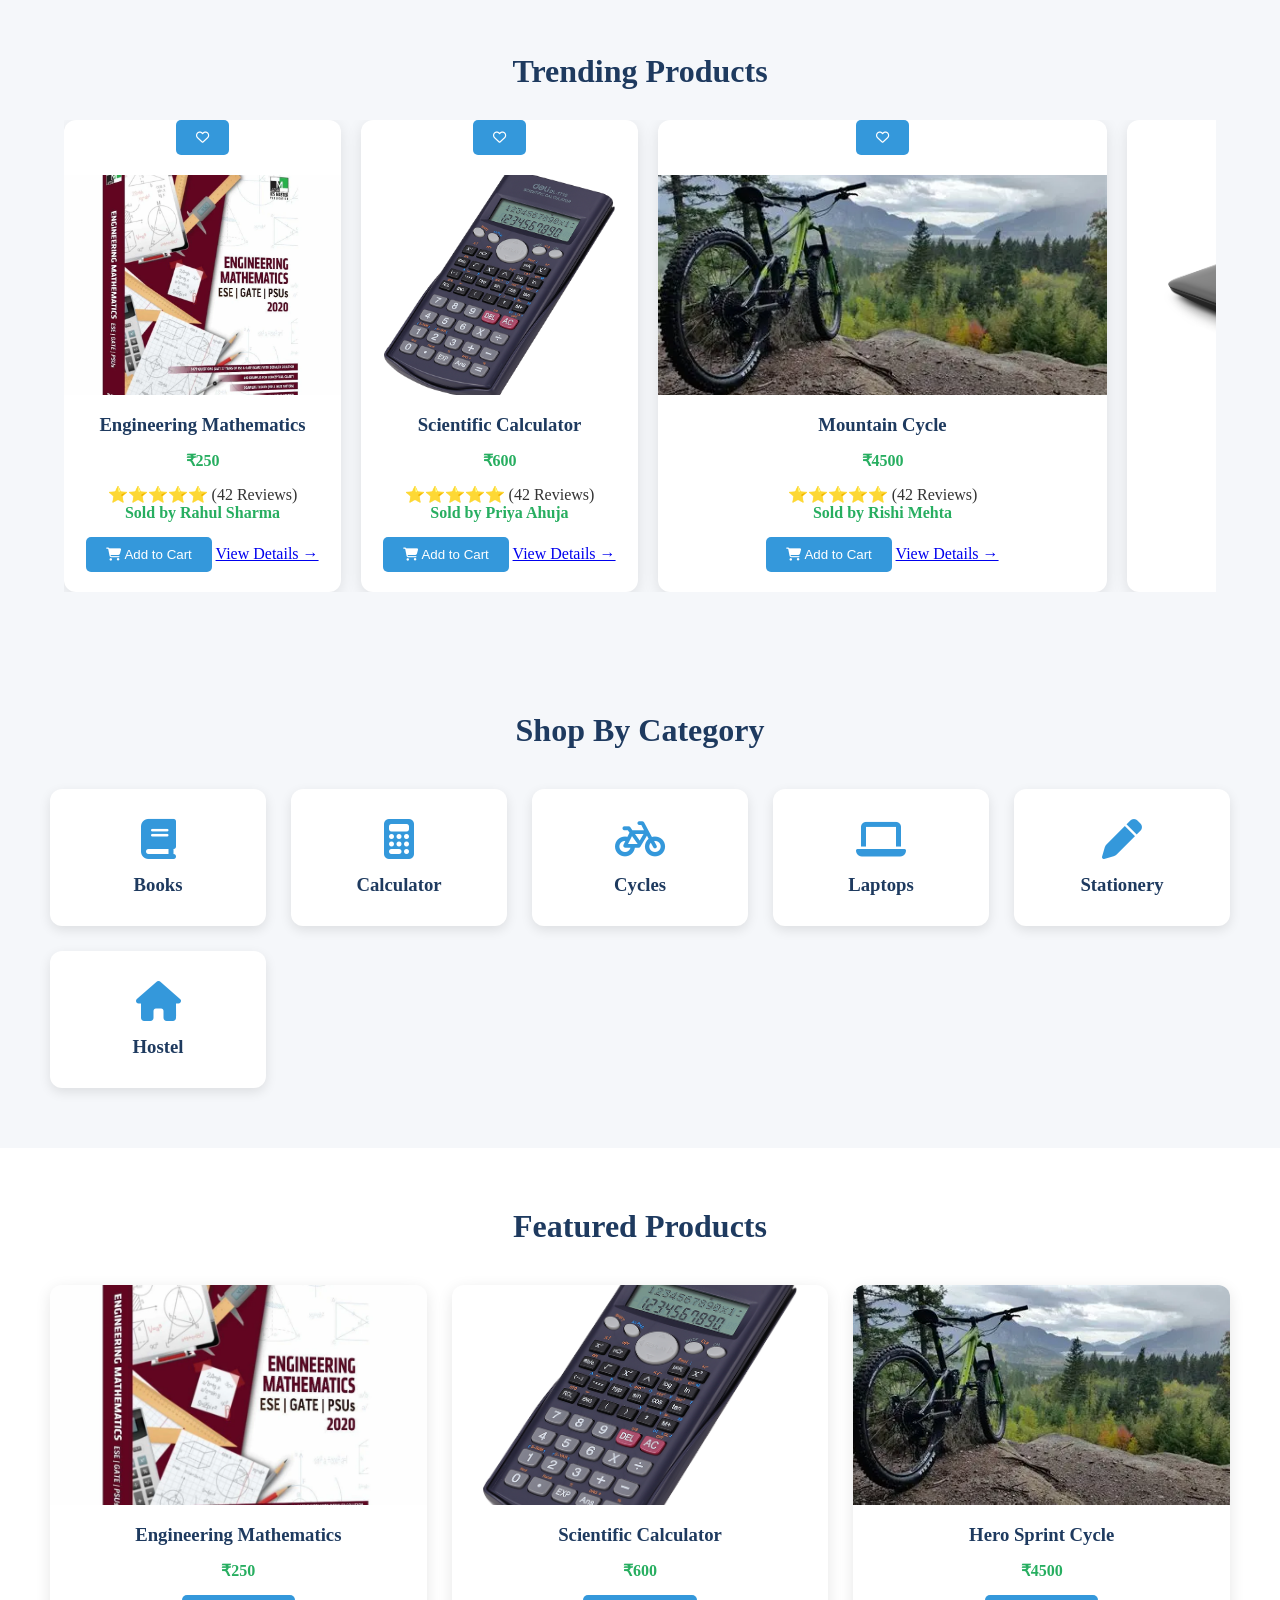
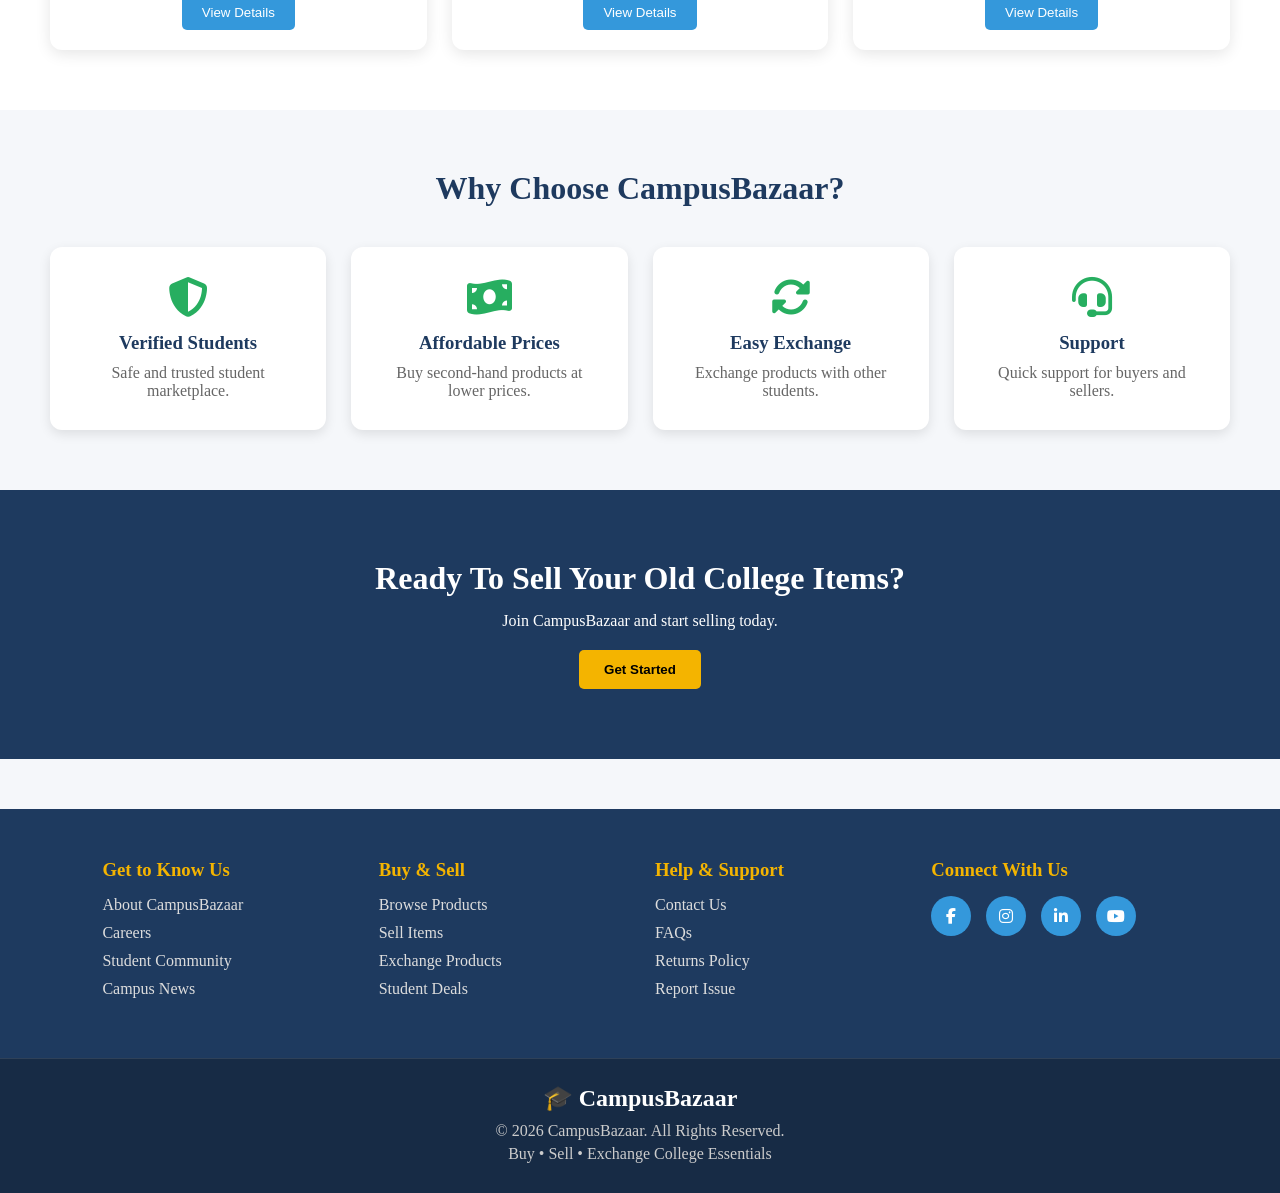
==== commit 3117dad0: "Update index.html" ====
--- a/index.html
+++ b/index.html
@@ -594,6 +594,6 @@
     </footer>
 
 </body>
-<script src="Javascript/index.js"></script>
+<script src="index.js"></script>
 
 </html>
